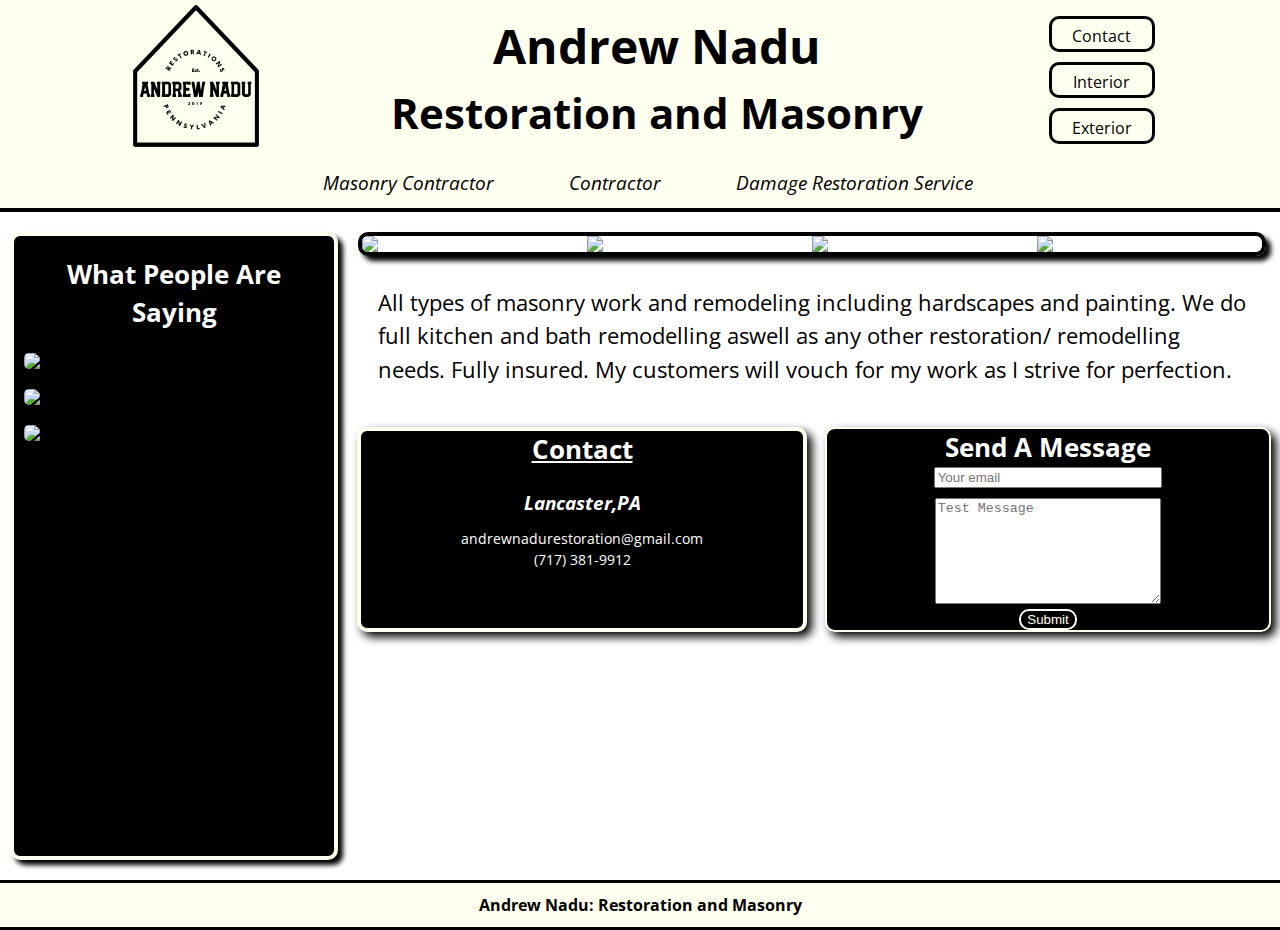
==== index.html @ 3cdf2e8c "changed logos" ====
<!DOCTYPE html>
<html lang="en">
  <head>
    <meta charset="UTF-8" />
    <meta name="viewport" content="width=device-width, initial-scale=1.0" />
    <meta http-equiv="X-UA-Compatible" content="ie=edge" />
    <link rel="stylesheet" type="text/css" href="./css/index.css" />
    <link rel="icon" type="image/png" href="./favicon.png" />
    <link href="https://fonts.googleapis.com/css?family=Open+Sans&display=swap" rel="stylesheet">
    <link
      rel="stylesheet"
      href="https://use.fontawesome.com/releases/v5.9.0/css/all.css"
      integrity="sha384-i1LQnF23gykqWXg6jxC2ZbCbUMxyw5gLZY6UiUS98LYV5unm8GWmfkIS6jqJfb4E"
      crossorigin="anonymous"
    />
    <title>Andrew Nadu Restoration</title>
  </head>
  <body>
    <header>
      <!-- MAIN NAV -->
      <div class="main-words">
          <a href="./index.html"><img class="logoLeft" src="Assets/logo.png" /></a>
        <div class="title">
          <h1>Andrew Nadu</h1>
          <h2>Restoration and Masonry</h2>
        </div>
        <div class = "navLinks">
        <!-- <a class = "links" href="/index.html">Home</a> -->
        <a class = "links" href="#">Contact</a>
        <a class = "links" href="#">Interior</a>
        <a class = "links" href="#">Exterior</a>
       
        </div>
        <!-- <a href="./index.html"><img class="logoRight" src="Assets/logo.png" /></a> -->
      </div>
      <div class="info">
        <i class="fas fa-tools"> &ensp; Masonry Contractor</i>
        <i class="fas fa-hammer"> &ensp; Contractor</i>
        <i class="fas fa-brush"> &ensp; Damage Restoration Service</i>
      </div>

      <!-- header nav mobile view -->
      <div class="mobileChange">
       <div class = "mobileLinks">
        <a href="index.html">Home</a>
        <a href="#">Contact</a>
        </div>
        <img class="logoLeft" src="Assets/logo.png" />
        <div class = "mobileLinks">
        <a href="#">Interior</a>
        <a href="#">Exterior</a>
        </div>
      </div>
      <div class="infoMobile">
        <i class="fas fa-tools"> &ensp; Masonry Contractor</i>
        <i class="fas fa-hammer"> &ensp; Contractor</i>
        <i class="fas fa-brush"> &ensp; Damage Restoration Service</i>
      </div>
    </header>

    <section class="main-section">
        <div class="reviews">
            <h2>What People Are Saying</h2>
            <div class = "reviewImages">
                <img class = "reviewsImageSlide" src="Assets/recommendations/recommend1.png" />
                <img class = "reviewsImageSlide" src="Assets/recommendations/recommend2.png" />
                <img class = "reviewsImageSlide" src="Assets/recommendations/Reccomend3.png" />
                <img class = "reviewsImageSlide" src="Assets/recommendations/recommend4.png" />
                <img class = "reviewsImageSlide" src="Assets/recommendations/recommend5.png" />
                <img class = "reviewsImageSlide" src="Assets/recommendations/recommend6.png" />
                <img class = "reviewsImageSlide" src="Assets/recommendations/recommend7.png" />
              </div>

              <div class = "reviewImages1">
                  <img class = "reviewsImageSlide1" src="Assets/recommendations/recommend2.png" />
                  <img class = "reviewsImageSlide1" src="Assets/recommendations/Reccomend3.png" />
                  <img class = "reviewsImageSlide1" src="Assets/recommendations/recommend4.png" />
                  <img class = "reviewsImageSlide1" src="Assets/recommendations/recommend5.png" />
                  <img class = "reviewsImageSlide1" src="Assets/recommendations/recommend6.png" />
                  <img class = "reviewsImageSlide1" src="Assets/recommendations/recommend7.png" />
                  <img class = "reviewsImageSlide1" src="Assets/recommendations/recommend1.png" />
                </div>

                <div class = "reviewImages2">
                    <img class = "reviewsImageSlide2" src="Assets/recommendations/Reccomend3.png" />
                    <img class = "reviewsImageSlide2" src="Assets/recommendations/recommend4.png" />
                    <img class = "reviewsImageSlide2" src="Assets/recommendations/recommend5.png" />
                    <img class = "reviewsImageSlide2" src="Assets/recommendations/recommend6.png" />
                    <img class = "reviewsImageSlide2" src="Assets/recommendations/recommend7.png" />
                    <img class = "reviewsImageSlide2" src="Assets/recommendations/recommend1.png" />
                    <img class = "reviewsImageSlide2" src="Assets/recommendations/recommend2.png" />
                  </div>

            </div>



      <div class="mainAbout">
        <div class="carousel">
          <img class="carouselImage" src="./Assets/Main-Carousel/porch.jpg" />
          <img
            class="carouselImage"
            src="./Assets/Main-Carousel/brick-path.jpg"
          />
          <img class="carouselImage" src="./Assets/Main-Carousel/kitchen.jpg" />
          <img class="carouselImage" src="./Assets/Main-Carousel/beam.jpg" />
        </div>
        <div class="aboutInfo">
          <p>
              All types of masonry work and remodeling including hardscapes and painting. We do full kitchen and bath remodelling aswell as any other restoration/ remodelling needs. Fully insured. My customers will vouch for my work as I strive for perfection.
          </p>
        </div>
        <div class ="contactSection">
          <div class = "contactInfo">
            <h3>Contact</h3>
            <h4>Lancaster,PA</h4>
            <a href="https://www.facebook.com/AndrewNaduRestorations/"
               ><i class="fab fa-facebook-square"></i>
            <a href="mailto:andrewnadurestoration@gmail.com?_xtx_="
               >andrewnadurestoration@gmail.com</a>
            <a class ="number" href="tel:7173819912">(717) 381-9912</a>
          </div>
          <div class = "contactForm">
            <h2> Send A Message</h2>
              <form method="POST" action="https://formspree.io/andrewnadurestoration@gmail.com">
                <input type="email" name="email" placeholder="Your email">
                <textarea name="message" placeholder="Test Message"></textarea>
                <button type="submit">Submit</button>
              </form>
            </div>
        </div>
      </div>
    </section>
    

    <!-- ReviewsMobile -->
    <div class="reviewsMobile">
      <h2>What People Are Saying</h2>
      <div class = "reviewImages3">
          <img class = "reviewsImageSlide3" src="Assets/recommendations/recommend1.png" />
          <img class = "reviewsImageSlide3" src="Assets/recommendations/recommend2.png" />
          <img class = "reviewsImageSlide3" src="Assets/recommendations/Reccomend3.png" />
          <img class = "reviewsImageSlide3" src="Assets/recommendations/recommend4.png" />
          <img class = "reviewsImageSlide3" src="Assets/recommendations/recommend5.png" />
          <img class = "reviewsImageSlide3" src="Assets/recommendations/recommend6.png" />
          <img class = "reviewsImageSlide3" src="Assets/recommendations/recommend7.png" />
        </div>

        <div class = "reviewImages4">
            <img class = "reviewsImageSlide4" src="Assets/recommendations/recommend2.png" />
            <img class = "reviewsImageSlide4" src="Assets/recommendations/Reccomend3.png" />
            <img class = "reviewsImageSlide4" src="Assets/recommendations/recommend4.png" />
            <img class = "reviewsImageSlide4" src="Assets/recommendations/recommend5.png" />
            <img class = "reviewsImageSlide4" src="Assets/recommendations/recommend6.png" />
            <img class = "reviewsImageSlide4" src="Assets/recommendations/recommend7.png" />
            <img class = "reviewsImageSlide4" src="Assets/recommendations/recommend1.png" />
          </div>

          <div class = "reviewImages5">
              <img class = "reviewsImageSlide5" src="Assets/recommendations/Reccomend3.png" />
              <img class = "reviewsImageSlide5" src="Assets/recommendations/recommend4.png" />
              <img class = "reviewsImageSlide5" src="Assets/recommendations/recommend5.png" />
              <img class = "reviewsImageSlide5" src="Assets/recommendations/recommend6.png" />
              <img class = "reviewsImageSlide5" src="Assets/recommendations/recommend7.png" />
              <img class = "reviewsImageSlide5" src="Assets/recommendations/recommend1.png" />
              <img class = "reviewsImageSlide5" src="Assets/recommendations/recommend2.png" />
            </div>

      
      </div>

    <!-- ReviewsMobile below 700px -->
    <div class = "reviewMobileClick">
      <div class = "panel-bar">
          <h2>What People Are Saying</h2>
          <div class="panel-buttons">
              <img
                class="button panel-button-open"
                src="https://img.icons8.com/ios/32/000000/low-importance.png"
              />
              <img
                class="button panel-button-close hide-button"
                src="https://img.icons8.com/windows/32/000000/circled-chevron-up.png"
              />
            </div>
      </div>
      <div class = "panel-content">
        <div class = "panel-style">
            <div class = "reviewImages6">
                <img class = "reviewsImageSlide6" src="Assets/recommendations/recommend1.png" />
                <img class = "reviewsImageSlide6" src="Assets/recommendations/recommend2.png" />
                <img class = "reviewsImageSlide6" src="Assets/recommendations/Reccomend3.png" />
                <img class = "reviewsImageSlide6" src="Assets/recommendations/recommend4.png" />
                <img class = "reviewsImageSlide6" src="Assets/recommendations/recommend5.png" />
                <img class = "reviewsImageSlide6" src="Assets/recommendations/recommend6.png" />
                <img class = "reviewsImageSlide6" src="Assets/recommendations/recommend7.png" />
              </div>
      
              <div class = "reviewImages7">
                  <img class = "reviewsImageSlide7" src="Assets/recommendations/recommend2.png" />
                  <img class = "reviewsImageSlide7" src="Assets/recommendations/Reccomend3.png" />
                  <img class = "reviewsImageSlide7" src="Assets/recommendations/recommend4.png" />
                  <img class = "reviewsImageSlide7" src="Assets/recommendations/recommend5.png" />
                  <img class = "reviewsImageSlide7" src="Assets/recommendations/recommend6.png" />
                  <img class = "reviewsImageSlide7" src="Assets/recommendations/recommend7.png" />
                  <img class = "reviewsImageSlide7" src="Assets/recommendations/recommend1.png" />
                </div>
      
                <div class = "reviewImages8">
                    <img class = "reviewsImageSlide8" src="Assets/recommendations/Reccomend3.png" />
                    <img class = "reviewsImageSlide8" src="Assets/recommendations/recommend4.png" />
                    <img class = "reviewsImageSlide8" src="Assets/recommendations/recommend5.png" />
                    <img class = "reviewsImageSlide8" src="Assets/recommendations/recommend6.png" />
                    <img class = "reviewsImageSlide8" src="Assets/recommendations/recommend7.png" />
                    <img class = "reviewsImageSlide8" src="Assets/recommendations/recommend1.png" />
                    <img class = "reviewsImageSlide8" src="Assets/recommendations/recommend2.png" />
                  </div>
           </div>
        </div>
      </div>
    
  </section>
    <!-- Footer -->
    <footer>
      <h2>Andrew Nadu: Restoration and Masonry</h2>
    </footer>

    <!-- Scipts -->
    <script src="./JavaScript/carousel.js"></script>
    <script src="./JavaScript/reviews.js"></script>
    <script src="./JavaScript/reviewMobile.js"></script>
  </body>
</html>
---- css/index.css ----
/**
 * Global Reset of all HTML Elements
 *
 * Resetting all of our HTML Elements ensures a smoother
 * visual transition between browsers. If you don't believe me,
 * try temporarily commenting out this block of code, then go
 * and look at Mozilla versus Safari, both good browsers with
 * a good implementation of CSS. The thing is, all browser CSS
 * defaults are different and at the end of the day if visual
 * consistency is what we're shooting for, then we need to
 * make sure we're resetting all spacing elements.
 *
 */
html,
body {
  border: 0;
  font-family: "Helvetica-Neue", "Helvetica", Arial, sans-serif;
  line-height: 1.5;
  margin: 0;
  padding: 0;
}
div,
span,
object,
iframe,
img,
table,
caption,
thead,
tbody,
tfoot,
tr,
tr,
td,
article,
aside,
canvas,
details,
figure,
hgroup,
menu,
nav,
footer,
header,
section,
summary,
mark,
audio,
video {
  border: 0;
  margin: 0;
  padding: 0;
}
h1,
h2,
h3,
h4,
h5,
h6,
p,
blockquote,
pre,
a,
abbr,
address,
cit,
code,
del,
dfn,
em,
ins,
q,
samp,
small,
strong,
sub,
sup,
b,
i,
hr,
dl,
dt,
dd,
ol,
ul,
li,
fieldset,
legend,
label {
  border: 0;
  font-size: 100%;
  vertical-align: baseline;
  margin: 0;
  padding: 0;
}
article,
aside,
canvas,
figure,
figure img,
figcaption,
hgroup,
footer,
header,
nav,
section,
audio,
video {
  display: block;
}
table {
  border-collapse: separate;
  border-spacing: 0;
}
table caption,
table th,
table td {
  text-align: left;
  vertical-align: middle;
}
a img {
  border: 0;
}
:focus {
  outline: 0;
}
header {
  border-bottom: 4px solid black;
  background-color: ivory;
}
header .main-words {
  display: flex;
  flex-direction: row;
  justify-content: space-evenly;
  width: 100%;
}
@media (max-width: 501px) {
  header .main-words {
    display: none;
  }
}
header .main-words img {
  width: 150px;
  height: 150px;
  margin-top: 5px;
}
@media (max-width: 643px) {
  header .main-words img {
    margin-top: 10px;
    width: 100px;
    height: 100px;
  }
}
header .main-words .navLinks {
  display: flex;
  justify-content: center;
  flex-direction: column;
}
header .main-words .navLinks .links {
  font-size: 1rem;
  text-decoration: none;
  color: black;
  cursor: pointer;
  border: 3px solid black;
  height: 20px;
  padding: 5px 10px;
  border-radius: 10px;
  background-color: ivory;
  text-align: center;
  width: 80px;
  margin: 5px;
}
@media (max-width: 643px) {
  header .main-words .navLinks .links {
    font-size: 0.75rem;
    width: 60px;
    height: 15px;
  }
}
header .main-words .navLinks .links:hover {
  background-color: black;
  color: white;
}
header .main-words .title {
  margin-top: 10px;
}
header .main-words .title h1 {
  font-size: 3rem;
  text-align: center;
  color: black;
}
@media (max-width: 900px) {
  header .main-words .title h1 {
    font-size: 2.6rem;
  }
}
@media (max-width: 600px) {
  header .main-words .title h1 {
    font-size: 2rem;
  }
}
header .main-words .title h2 {
  font-size: 2.6rem;
  text-align: center;
  margin-bottom: 10px;
  color: black;
}
@media (max-width: 900px) {
  header .main-words .title h2 {
    font-size: 2rem;
  }
}
@media (max-width: 600px) {
  header .main-words .title h2 {
    font-size: 1.6rem;
  }
}
header .info {
  display: flex;
  flex-direction: row;
  justify-content: center;
}
@media (max-width: 501px) {
  header .info {
    display: none;
  }
}
@media (max-width: 561px) {
  header .info {
    font-size: 0.75rem;
  }
}
header .info .fas {
  color: black;
  font-size: 1.2rem;
  margin: 10px 30px;
}
@media (max-width: 800px) {
  header .info .fas {
    font-size: 0.9rem;
  }
}
@media (max-width: 643px) {
  header .info .fas {
    font-size: 0.75rem;
  }
}
header .mobileChange {
  display: none;
}
@media (max-width: 501px) {
  header .mobileChange {
    display: flex;
    flex-direction: row;
    justify-content: space-evenly;
  }
  header .mobileChange .mobileLinks {
    display: flex;
    flex-direction: column;
    justify-content: center;
  }
  header .mobileChange a {
    font-size: 1.2rem;
    cursor: pointer;
    display: flex;
    align-self: center;
    text-decoration: none;
    color: black;
    border: 3px solid black;
    background-color: ivory;
    border-radius: 10px;
    padding: 5px 10px;
    width: 75px;
    margin: 5px 0;
    justify-content: center;
  }
}
@media (max-width: 501px) and (max-width: 501px) {
  header .mobileChange img {
    display: flex;
    width: 150px;
    height: 150px;
    margin-top: 10px;
  }
}
header .infoMobile {
  color: black;
  display: flex;
  flex-direction: row;
  justify-content: center;
}
@media (min-width: 501px) {
  header .infoMobile {
    display: none;
  }
}
header .infoMobile .fas {
  padding: 10px 5px;
  font-size: 0.7rem;
}
.main-section {
  display: flex;
  flex-direction: row;
}
.main-section .reviews {
  display: flex;
  flex-direction: column;
  margin: 20px 10px;
  padding: 10px;
  border: 4px solid ivory;
  border-radius: 10px;
  box-shadow: 5px 5px 5px;
  background-color: black;
  height: 600px;
}
@media (max-width: 906px) {
  .main-section .reviews {
    display: none;
  }
}
.main-section .reviews img {
  width: 300px;
  margin: 10px auto;
  border-radius: 5px;
}
.main-section .reviews h2 {
  font-size: 1.6rem;
  text-align: center;
  margin: 10px auto;
  color: white;
}
.main-section .mainAbout .carousel {
  display: flex;
  justify-content: center;
  overflow: hidden;
  max-width: 900px;
  max-height: 500px;
  margin: 20px 10px;
  border: 4px solid black;
  border-radius: 10px;
  box-shadow: 5px 5px 5px;
}
@media (max-width: 900px) {
  .main-section .mainAbout .carousel {
    margin: 20px 20px;
  }
}
.main-section .mainAbout .carousel .carouselImage {
  object-fit: cover;
  width: 100%;
}
.main-section .mainAbout .aboutInfo {
  padding: 10px;
  margin: 20px 20px;
  font-size: 1.4rem;
  max-width: 900px;
  color: black;
}
@media (max-width: 699px) {
  .main-section .mainAbout .aboutInfo {
    font-size: 1rem;
  }
}
@media (max-width: 904px) and (min-width: 700px) {
  .reviewsMobile {
    display: flex;
    flex-direction: column;
    border: 4px solid black;
    height: 100%;
    margin: auto 20px 20px 20px;
    border-radius: 10px;
    background-color: black;
    box-shadow: 5px 5px 10px black;
  }
}
@media (min-width: 905px) {
  .reviewsMobile {
    display: none;
  }
}
.reviewsMobile h2 {
  display: flex;
  justify-content: center;
  margin-bottom: 10px;
  font-size: 2rem;
  color: white;
}
@media (max-width: 700px) {
  .reviewsMobile h2 {
    display: none;
  }
}
.reviewsMobile .reviewImages3 {
  display: flex;
  justify-content: center;
  margin: 10px 20px;
}
@media (max-width: 700px) {
  .reviewsMobile .reviewImages3 {
    display: none;
  }
}
.reviewsMobile .reviewImages3 img {
  width: 400px;
  margin: 0 10px;
  border-radius: 5px;
}
.reviewsMobile .reviewImages4 {
  display: flex;
  justify-content: center;
  margin: 10px 20px;
}
@media (max-width: 700px) {
  .reviewsMobile .reviewImages4 {
    display: none;
  }
}
.reviewsMobile .reviewImages4 img {
  width: 400px;
  margin: 0 10px;
  border-radius: 5px;
}
.reviewsMobile .reviewImages5 {
  display: flex;
  justify-content: center;
  margin: 10px 20px;
}
@media (max-width: 700px) {
  .reviewsMobile .reviewImages5 {
    display: none;
  }
}
.reviewsMobile .reviewImages5 img {
  width: 400px;
  margin: 0 10px;
  border-radius: 5px;
}
@media (max-width: 699px) {
  .reviewMobileClick {
    display: flex;
    flex-direction: column;
    border: 4px solid black;
    height: 100%;
    margin: auto 20px 20px 20px;
    border-radius: 10px;
    background-color: black;
    box-shadow: 5px 5px 10px black;
  }
}
@media (min-width: 700px) {
  .reviewMobileClick {
    display: none;
  }
}
@media (max-width: 699px) {
  .reviewMobileClick .panel-bar {
    display: flex;
    flex-direction: row;
    justify-content: space-around;
    margin: 10px 0 10px 0;
  }
}
@media (min-width: 700px) {
  .reviewMobileClick .panel-bar {
    display: none;
  }
}
@media (min-width: 700px) {
  .reviewMobileClick .panel-bar h2 {
    display: none;
  }
}
@media (max-width: 699px) {
  .reviewMobileClick .panel-bar h2 {
    color: white;
    text-align: center;
    font-size: 1.4rem;
  }
}
@media (max-width: 699px) {
  .reviewMobileClick .panel-buttons {
    display: flex;
  }
  .reviewMobileClick .panel-buttons .button {
    cursor: pointer;
    background-color: white;
    border-radius: 50%;
  }
  .reviewMobileClick .panel-buttons .hide-button {
    display: none;
  }
}
@media (max-width: 699px) and (min-width: 700px) {
  .reviewMobileClick .panel-buttons {
    display: none;
  }
}
@media (max-width: 699px) and (min-width: 700px) {
  .reviewMobileClick .panel-buttons .button {
    display: none;
  }
}
.panel-content {
  display: none;
}
@media (max-width: 699px) {
  .panel-content .panel-style {
    display: flex;
    align-items: center;
    flex-direction: column;
    width: 100%;
  }
}
@media (max-width: 699px) {
  .panel-content .panel-style img {
    display: flex;
    justify-self: center;
    max-width: 350px;
    margin: 10px;
    border-radius: 5px;
  }
}
.showContent {
  display: block;
}
.contactSection {
  margin: 30px auto;
  display: flex;
  flex-direction: row;
}
@media (max-width: 700px) {
  .contactSection {
    flex-direction: column;
    align-items: center;
  }
}
.contactSection .contactForm {
  border: 2px solid ivory;
  width: 48%;
  margin-left: 1%;
  margin-right: 1%;
  background-color: black;
  border-radius: 10px;
  box-shadow: 5px 5px 10px;
}
@media (max-width: 700px) {
  .contactSection .contactForm {
    margin-top: 10px;
    padding-bottom: 10px;
    width: 60%;
  }
}
@media (max-width: 500px) {
  .contactSection .contactForm {
    margin-top: 10px;
    padding-bottom: 10px;
    width: 90%;
  }
}
.contactSection .contactForm h2 {
  text-align: center;
  font-size: 1.6rem;
  color: white;
}
.contactSection .contactForm form {
  display: flex;
  flex-direction: column;
  align-items: center;
}
.contactSection .contactForm form input {
  width: 50%;
  margin-bottom: 10px;
}
.contactSection .contactForm form textarea {
  width: 50%;
  height: 100px;
}
.contactSection .contactForm form button {
  margin-top: 5px;
  cursor: pointer;
  color: ivory;
  border: 2px solid ivory;
  background-color: black;
  border-radius: 10px;
}
.contactSection .contactForm form button:hover {
  background-color: ivory;
  border: 2px solid black;
  color: black;
}
.contactSection .contactInfo {
  border: 4px solid ivory;
  width: 48%;
  display: flex;
  flex-direction: column;
  text-align: center;
  margin-right: 1%;
  margin-left: 1%;
  padding: 0px 0 20px 0;
  background-color: black;
  border-radius: 10px;
  box-shadow: 5px 5px 10px;
}
@media (max-width: 700px) {
  .contactSection .contactInfo {
    margin-bottom: 10px;
    width: 60%;
  }
}
@media (max-width: 500px) {
  .contactSection .contactInfo {
    margin-bottom: 10px;
    width: 90%;
  }
}
.contactSection .contactInfo a {
  text-decoration: none;
  color: black;
  cursor: pointer;
  font-size: 0.9rem;
  color: white;
}
.contactSection .contactInfo a .fab {
  font-size: 2rem;
  padding-bottom: 10px;
  color: #4267b2;
}
.contactSection .contactInfo a .fab:hover {
  color: ivory;
}
.contactSection .contactInfo h3 {
  font-size: 1.6rem;
  padding-bottom: 20px;
  text-decoration: underline white;
  color: white;
}
.contactSection .contactInfo h4 {
  font-size: 1.2rem;
  font-style: italic;
  padding-bottom: 10px;
  color: white;
}
footer {
  display: flex;
  flex-direction: row;
  justify-content: center;
  align-items: center;
  background-color: ivory;
  border-top: 3px solid black;
  border-bottom: 3px solid black;
  padding: 10px;
}
footer h2 {
  color: black;
  font-size: 1rem;
  margin: auto 10px;
}
@media (max-width: 560px) {
  footer h2 {
    font-size: 0.7rem;
  }
}
footer .far {
  color: black;
  font-size: 1.4rem;
  margin: auto 10px;
}
@media (max-width: 560px) {
  footer .far {
    margin: auto 5px;
  }
}
footer .fab {
  color: black;
  font-size: 1.4rem;
  margin: auto 10px;
}
@media (max-width: 560px) {
  footer .fab {
    margin: auto 5px;
  }
}
footer .fas {
  color: black;
  text-decoration: none;
  font-size: 1.4rem;
  margin: auto 10px;
}
@media (max-width: 560px) {
  footer .fas {
    margin: auto 5px;
  }
}
footer .number {
  text-decoration: none;
  margin: auto 10px;
  color: black;
  font-size: 1rem;
}
@media (max-width: 560px) {
  footer .number {
    display: none;
  }
}
@media (max-width: 560px) {
  footer .numberMobile {
    display: flex;
  }
}
@media (min-width: 561px) {
  footer .numberMobile {
    display: none;
  }
}
body {
  font-size: 62.5%;
  font-family: 'Open Sans', sans-serif;
  background-color: white;
}
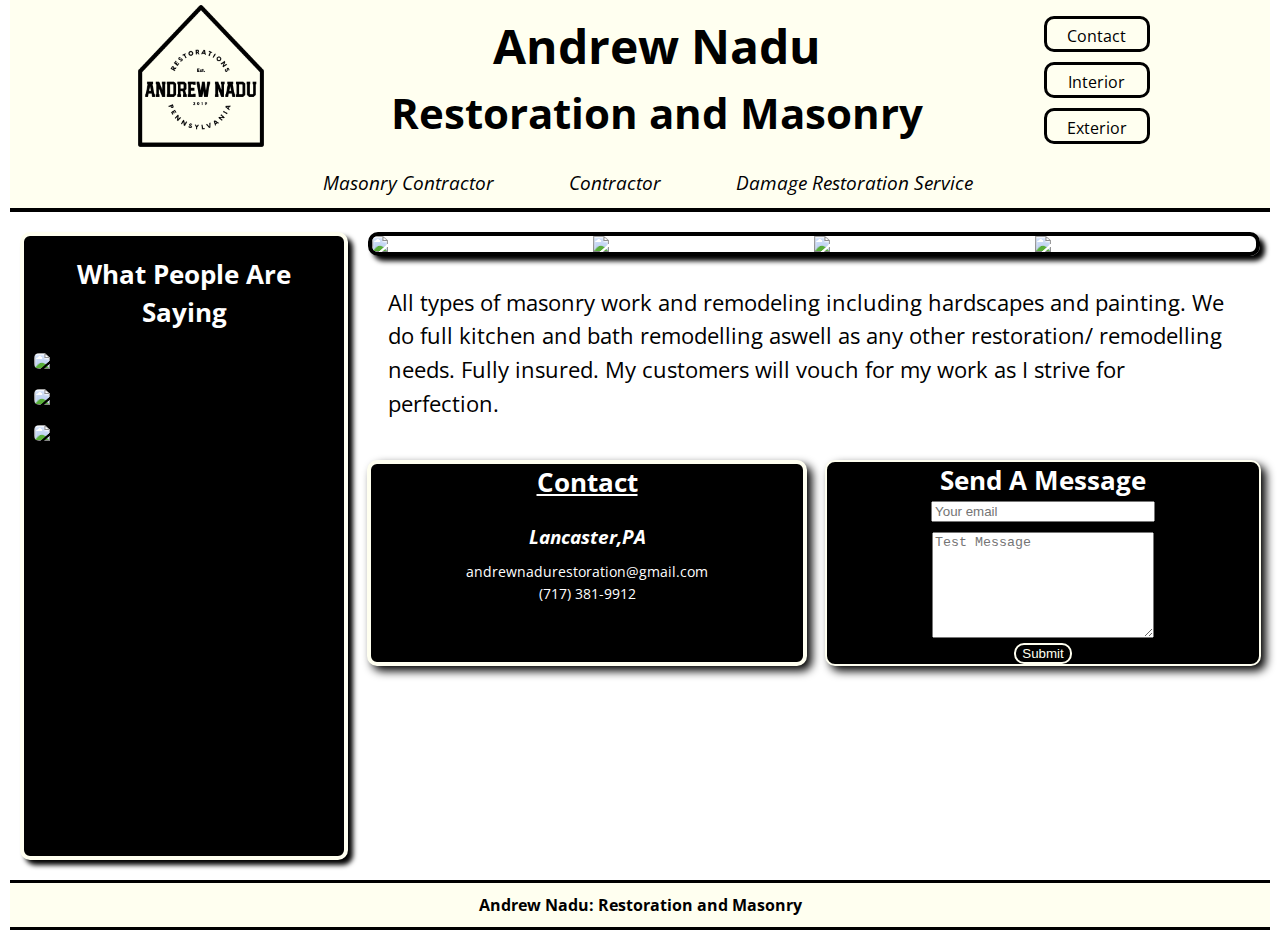
==== commit abe7663a: "apple icon" ====
--- a/index.html
+++ b/index.html
@@ -6,6 +6,8 @@
     <meta http-equiv="X-UA-Compatible" content="ie=edge" />
     <link rel="stylesheet" type="text/css" href="./css/index.css" />
     <link rel="icon" type="image/png" href="./favicon.png" />
+    <link rel="apple-touch-icon" sizes="120x120" href="/icons8-construction-worker-100.png">
+    <link rel="apple-touch-icon" sizes="76x76" href="/icons8-construction-worker-100.png">
     <link href="https://fonts.googleapis.com/css?family=Open+Sans&display=swap" rel="stylesheet">
     <link
       rel="stylesheet"
@@ -26,9 +28,9 @@
         </div>
         <div class = "navLinks">
         <!-- <a class = "links" href="/index.html">Home</a> -->
-        <a class = "links" href="#">Contact</a>
-        <a class = "links" href="#">Interior</a>
-        <a class = "links" href="#">Exterior</a>
+        <a class = "links" href="#contactSection">Contact</a>
+        <a class = "links" href="./interior.html">Interior</a>
+        <a class = "links" href="./Exterior.html">Exterior</a>
        
         </div>
         <!-- <a href="./index.html"><img class="logoRight" src="Assets/logo.png" /></a> -->
@@ -43,12 +45,12 @@
       <div class="mobileChange">
        <div class = "mobileLinks">
         <a href="index.html">Home</a>
-        <a href="#">Contact</a>
+        <a href="#contactSection">Contact</a>
         </div>
         <img class="logoLeft" src="Assets/logo.png" />
         <div class = "mobileLinks">
-        <a href="#">Interior</a>
-        <a href="#">Exterior</a>
+        <a href="./interior.html">Interior</a>
+        <a href="./Exterior.html">Exterior</a>
         </div>
       </div>
       <div class="infoMobile">
@@ -96,6 +98,8 @@
 
 
       <div class="mainAbout">
+
+        <!-- CAROUSEL SLIDESHOW -->
         <div class="carousel">
           <img class="carouselImage" src="./Assets/Main-Carousel/porch.jpg" />
           <img
@@ -110,7 +114,9 @@
               All types of masonry work and remodeling including hardscapes and painting. We do full kitchen and bath remodelling aswell as any other restoration/ remodelling needs. Fully insured. My customers will vouch for my work as I strive for perfection.
           </p>
         </div>
-        <div class ="contactSection">
+
+        <!-- CONTACT SECTION -->
+        <div id ="contactSection">
           <div class = "contactInfo">
             <h3>Contact</h3>
             <h4>Lancaster,PA</h4>
--- a/css/index.css
+++ b/css/index.css
@@ -227,7 +227,7 @@
 }
 @media (max-width: 561px) {
   header .info {
-    font-size: 0.75rem;
+    font-size: 0.7rem;
   }
 }
 header .info .fas {
@@ -365,7 +365,7 @@
   .reviewsMobile {
     display: flex;
     flex-direction: column;
-    border: 4px solid black;
+    border: 4px solid ivory;
     height: 100%;
     margin: auto 20px 20px 20px;
     border-radius: 10px;
@@ -439,7 +439,7 @@
   .reviewMobileClick {
     display: flex;
     flex-direction: column;
-    border: 4px solid black;
+    border: 4px solid ivory;
     height: 100%;
     margin: auto 20px 20px 20px;
     border-radius: 10px;
@@ -523,18 +523,18 @@
 .showContent {
   display: block;
 }
-.contactSection {
+#contactSection {
   margin: 30px auto;
   display: flex;
   flex-direction: row;
 }
 @media (max-width: 700px) {
-  .contactSection {
+  #contactSection {
     flex-direction: column;
     align-items: center;
   }
 }
-.contactSection .contactForm {
+#contactSection .contactForm {
   border: 2px solid ivory;
   width: 48%;
   margin-left: 1%;
@@ -544,38 +544,38 @@
   box-shadow: 5px 5px 10px;
 }
 @media (max-width: 700px) {
-  .contactSection .contactForm {
+  #contactSection .contactForm {
     margin-top: 10px;
     padding-bottom: 10px;
     width: 60%;
   }
 }
 @media (max-width: 500px) {
-  .contactSection .contactForm {
+  #contactSection .contactForm {
     margin-top: 10px;
     padding-bottom: 10px;
     width: 90%;
   }
 }
-.contactSection .contactForm h2 {
+#contactSection .contactForm h2 {
   text-align: center;
   font-size: 1.6rem;
   color: white;
 }
-.contactSection .contactForm form {
+#contactSection .contactForm form {
   display: flex;
   flex-direction: column;
   align-items: center;
 }
-.contactSection .contactForm form input {
+#contactSection .contactForm form input {
   width: 50%;
   margin-bottom: 10px;
 }
-.contactSection .contactForm form textarea {
+#contactSection .contactForm form textarea {
   width: 50%;
   height: 100px;
 }
-.contactSection .contactForm form button {
+#contactSection .contactForm form button {
   margin-top: 5px;
   cursor: pointer;
   color: ivory;
@@ -583,12 +583,12 @@
   background-color: black;
   border-radius: 10px;
 }
-.contactSection .contactForm form button:hover {
+#contactSection .contactForm form button:hover {
   background-color: ivory;
   border: 2px solid black;
   color: black;
 }
-.contactSection .contactInfo {
+#contactSection .contactInfo {
   border: 4px solid ivory;
   width: 48%;
   display: flex;
@@ -602,39 +602,39 @@
   box-shadow: 5px 5px 10px;
 }
 @media (max-width: 700px) {
-  .contactSection .contactInfo {
+  #contactSection .contactInfo {
     margin-bottom: 10px;
     width: 60%;
   }
 }
 @media (max-width: 500px) {
-  .contactSection .contactInfo {
+  #contactSection .contactInfo {
     margin-bottom: 10px;
     width: 90%;
   }
 }
-.contactSection .contactInfo a {
+#contactSection .contactInfo a {
   text-decoration: none;
   color: black;
   cursor: pointer;
   font-size: 0.9rem;
   color: white;
 }
-.contactSection .contactInfo a .fab {
+#contactSection .contactInfo a .fab {
   font-size: 2rem;
   padding-bottom: 10px;
   color: #4267b2;
 }
-.contactSection .contactInfo a .fab:hover {
+#contactSection .contactInfo a .fab:hover {
   color: ivory;
 }
-.contactSection .contactInfo h3 {
+#contactSection .contactInfo h3 {
   font-size: 1.6rem;
   padding-bottom: 20px;
   text-decoration: underline white;
   color: white;
 }
-.contactSection .contactInfo h4 {
+#contactSection .contactInfo h4 {
   font-size: 1.2rem;
   font-style: italic;
   padding-bottom: 10px;
@@ -712,6 +712,202 @@
     display: none;
   }
 }
+.width-100 {
+  width: 100%;
+}
+.border-bottom-grey {
+  border-bottom: 1px solid ivory;
+}
+body {
+  margin-left: 10px;
+  margin-right: 10px;
+}
+.tabs {
+  border-bottom: 1px solid ivory;
+  display: flex;
+  justify-content: center;
+  align-items: center;
+  flex-direction: column;
+  width: 100%;
+  height: 47px;
+  margin-top: 20px;
+  margin-bottom: 20px;
+}
+.tabs .title {
+  font-size: 1.2rem;
+  letter-spacing: 1px;
+  font-weight: bolder;
+  text-align: center;
+  margin: 10px 0;
+}
+.tabs .topics {
+  display: flex;
+  justify-content: none;
+  align-items: center;
+  flex-direction: row;
+}
+.tabs .topics .tab {
+  display: flex;
+  justify-content: none;
+  align-items: center;
+  flex-direction: row;
+  color: ivory;
+  background-color: black;
+  margin: 0 5px;
+  padding: 2px 10px;
+  font-size: 12px;
+  letter-spacing: 2px;
+  cursor: pointer;
+  font-weight: bold;
+  border-radius: 10px;
+}
+@media (max-width: 500px) {
+  .tabs .topics .tab {
+    font-size: 0.7rem;
+  }
+}
+.tabs .topics .tab:hover {
+  text-decoration: underline;
+}
+.tabs .topics .active-tab {
+  background-color: ivory;
+  color: black;
+  border: 2px solid black;
+}
+.about {
+  border: 2px solid black;
+  max-width: 900px;
+  display: flex;
+  flex-direction: column;
+  justify-content: center;
+  margin: 80px auto auto auto;
+  border-radius: 10px;
+  background-color: ivory;
+  padding: 0 20px 10px 20px;
+  box-shadow: 5px 5px 10px;
+}
+.about h2 {
+  font-size: 2rem;
+  text-align: center;
+}
+.about p {
+  font-size: 1rem;
+}
+.words {
+  display: flex;
+  flex-direction: column;
+}
+.words h2 {
+  border: 2px solid ivory;
+  text-align: center;
+  margin: 20px auto 10px auto;
+  font-size: 1.6rem;
+  width: 100px;
+  color: ivory;
+  background-color: black;
+  border-radius: 10px;
+  box-shadow: 5px 5px 10px black;
+}
+.slideshow {
+  display: flex;
+  justify-content: center;
+  align-items: center;
+  flex-direction: row;
+  height: 500px;
+  position: relative;
+  overflow: hidden;
+  margin-top: 16px;
+  margin: auto;
+  max-width: 900px;
+  width: 100%;
+  background-color: black;
+  border-radius: 10px;
+}
+@media (min-width: 1200px) {
+  .slideshow {
+    width: 1200px;
+  }
+}
+.slideshow .left-button,
+.slideshow .right-button {
+  display: flex;
+  justify-content: center;
+  align-items: none;
+  flex-direction: row;
+  color: ivory;
+  background-color: black;
+  font-size: 40px;
+  border-radius: 50%;
+  position: absolute;
+  width: 50px;
+  height: 50px;
+  cursor: pointer;
+}
+.slideshow .left-button {
+  top: 50%;
+  left: 25px;
+  transform: translate(0, -50%);
+}
+.slideshow .right-button {
+  top: 50%;
+  right: 25px;
+  transform: translate(0, -50%);
+}
+.slideshow img {
+  max-width: 900px;
+  max-height: 500px;
+  display: none;
+}
+.slideshow2 {
+  display: flex;
+  justify-content: center;
+  align-items: center;
+  flex-direction: row;
+  height: 500px;
+  position: relative;
+  overflow: hidden;
+  margin-top: 16px;
+  margin: auto;
+  max-width: 900px;
+  width: 100%;
+  background-color: black;
+  border-radius: 10px;
+}
+@media (min-width: 1200px) {
+  .slideshow2 {
+    width: 1200px;
+  }
+}
+.slideshow2 .left-button2,
+.slideshow2 .right-button2 {
+  display: flex;
+  justify-content: center;
+  align-items: none;
+  flex-direction: row;
+  color: ivory;
+  background-color: black;
+  font-size: 40px;
+  border-radius: 50%;
+  position: absolute;
+  width: 50px;
+  height: 50px;
+  cursor: pointer;
+}
+.slideshow2 .left-button2 {
+  top: 50%;
+  left: 25px;
+  transform: translate(0, -50%);
+}
+.slideshow2 .right-button2 {
+  top: 50%;
+  right: 25px;
+  transform: translate(0, -50%);
+}
+.slideshow2 img {
+  max-width: 900px;
+  max-height: 500px;
+  display: none;
+}
 body {
   font-size: 62.5%;
   font-family: 'Open Sans', sans-serif;
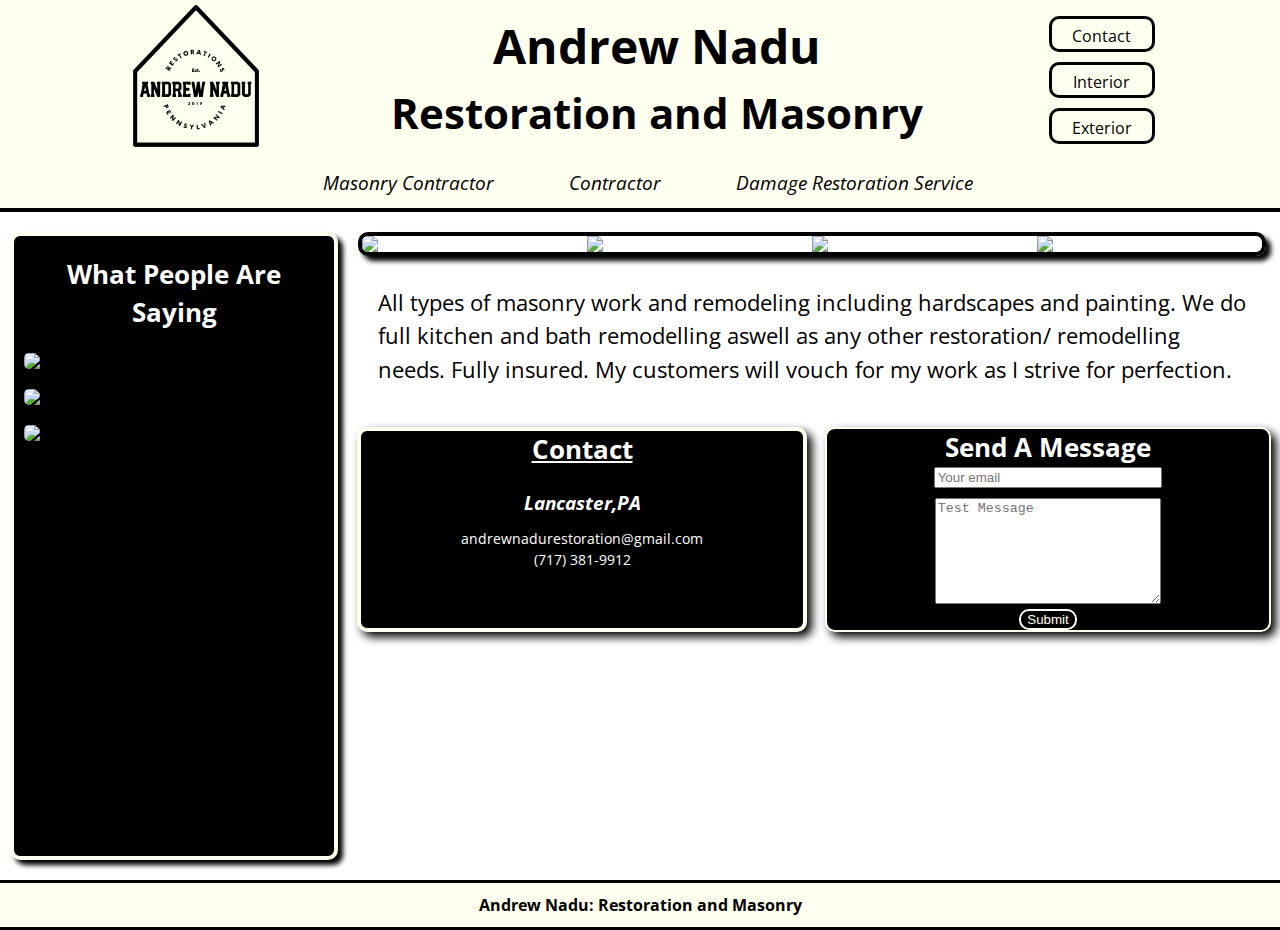
==== commit 7420808b: "apple icon" ====
--- a/index.html
+++ b/index.html
@@ -6,8 +6,8 @@
     <meta http-equiv="X-UA-Compatible" content="ie=edge" />
     <link rel="stylesheet" type="text/css" href="./css/index.css" />
     <link rel="icon" type="image/png" href="./favicon.png" />
-    <link rel="apple-touch-icon" sizes="120x120" href="/icons8-construction-worker-100.png">
-    <link rel="apple-touch-icon" sizes="76x76" href="/icons8-construction-worker-100.png">
+    <link rel="apple-touch-icon" sizes="120x120" href="/icons8-construction-worker-100-3.png">
+    <link rel="apple-touch-icon" sizes="76x76" href="/icons8-construction-worker-100-3.png">
     <link href="https://fonts.googleapis.com/css?family=Open+Sans&display=swap" rel="stylesheet">
     <link
       rel="stylesheet"
--- a/css/index.css
+++ b/css/index.css
@@ -401,7 +401,7 @@
   }
 }
 .reviewsMobile .reviewImages3 img {
-  width: 400px;
+  width: 80%;
   margin: 0 10px;
   border-radius: 5px;
 }
@@ -416,7 +416,7 @@
   }
 }
 .reviewsMobile .reviewImages4 img {
-  width: 400px;
+  width: 80%;
   margin: 0 10px;
   border-radius: 5px;
 }
@@ -431,7 +431,7 @@
   }
 }
 .reviewsMobile .reviewImages5 img {
-  width: 400px;
+  width: 80%;
   margin: 0 10px;
   border-radius: 5px;
 }
@@ -718,7 +718,7 @@
 .border-bottom-grey {
   border-bottom: 1px solid ivory;
 }
-body {
+.projects {
   margin-left: 10px;
   margin-right: 10px;
 }
@@ -729,7 +729,7 @@
   align-items: center;
   flex-direction: column;
   width: 100%;
-  height: 47px;
+  height: 70px;
   margin-top: 20px;
   margin-bottom: 20px;
 }
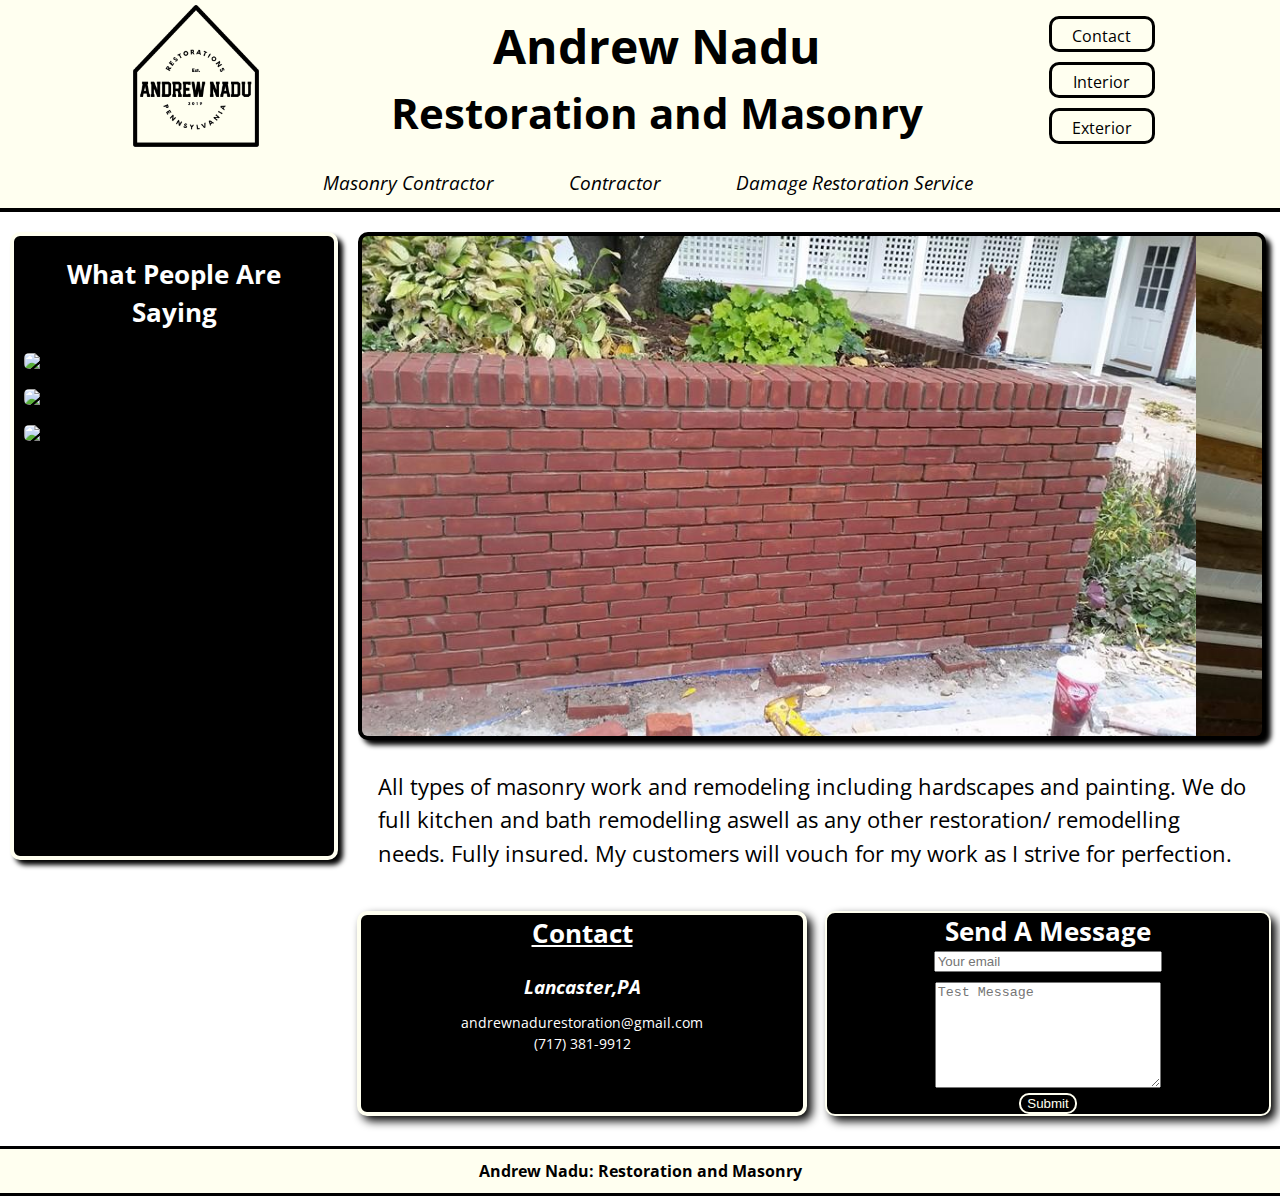
==== commit d109f440: "add pictures to main carousel" ====
--- a/index.html
+++ b/index.html
@@ -6,8 +6,8 @@
     <meta http-equiv="X-UA-Compatible" content="ie=edge" />
     <link rel="stylesheet" type="text/css" href="./css/index.css" />
     <link rel="icon" type="image/png" href="./favicon.png" />
-    <link rel="apple-touch-icon" sizes="120x120" href="/icons8-construction-worker-100-3.png">
-    <link rel="apple-touch-icon" sizes="76x76" href="/icons8-construction-worker-100-3.png">
+    <link rel="apple-touch-icon" sizes="100x100" href="/logo.png">
+    <link rel="apple-touch-icon" sizes="76x76" href="/logo.png">
     <link href="https://fonts.googleapis.com/css?family=Open+Sans&display=swap" rel="stylesheet">
     <link
       rel="stylesheet"
@@ -108,6 +108,12 @@
           />
           <img class="carouselImage" src="./Assets/Main-Carousel/kitchen.jpg" />
           <img class="carouselImage" src="./Assets/Main-Carousel/beam.jpg" />
+          <img class="carouselImage" src="./Assets/Main-Carousel/restored.jpg" />
+          <img class="carouselImage" src="./Assets/Main-Carousel/stonepath.jpg" />
+          <img class="carouselImage" src="./Assets/Main-Carousel/brickretainingwall.jpg" />
+          <img class="carouselImage" src="./Assets/Main-Carousel/ceiling.jpg" />
+          <img class="carouselImage" src="./Assets/Main-Carousel/livingRoom.jpg" />
+          <img class="carouselImage" src="./Assets/Main-Carousel/bedroom.jpg" />
         </div>
         <div class="aboutInfo">
           <p>
--- a/css/index.css
+++ b/css/index.css
@@ -331,6 +331,7 @@
 }
 .main-section .mainAbout .carousel {
   display: flex;
+  background-color: black;
   justify-content: center;
   overflow: hidden;
   max-width: 900px;
@@ -730,8 +731,13 @@
   flex-direction: column;
   width: 100%;
   height: 70px;
-  margin-top: 20px;
+  margin-top: 30px;
   margin-bottom: 20px;
+}
+@media (max-width: 673px) {
+  .tabs {
+    height: 210px;
+  }
 }
 .tabs .title {
   font-size: 1.2rem;
@@ -745,6 +751,14 @@
   justify-content: none;
   align-items: center;
   flex-direction: row;
+}
+@media (max-width: 673px) {
+  .tabs .topics {
+    display: flex;
+    justify-content: center;
+    align-items: center;
+    flex-direction: column;
+  }
 }
 .tabs .topics .tab {
   display: flex;
@@ -761,9 +775,11 @@
   font-weight: bold;
   border-radius: 10px;
 }
-@media (max-width: 500px) {
+@media (max-width: 673px) {
   .tabs .topics .tab {
-    font-size: 0.7rem;
+    margin: 5px;
+    width: 100px;
+    justify-content: center;
   }
 }
 .tabs .topics .tab:hover {
@@ -808,7 +824,7 @@
   border-radius: 10px;
   box-shadow: 5px 5px 10px black;
 }
-.slideshow {
+.slide {
   display: flex;
   justify-content: center;
   align-items: center;
@@ -824,18 +840,17 @@
   border-radius: 10px;
 }
 @media (min-width: 1200px) {
-  .slideshow {
+  .slide {
     width: 1200px;
   }
 }
-.slideshow .left-button,
-.slideshow .right-button {
+.slide .lb,
+.slide .rb {
   display: flex;
   justify-content: center;
   align-items: none;
   flex-direction: row;
   color: ivory;
-  background-color: black;
   font-size: 40px;
   border-radius: 50%;
   position: absolute;
@@ -843,67 +858,17 @@
   height: 50px;
   cursor: pointer;
 }
-.slideshow .left-button {
+.slide .lb {
   top: 50%;
   left: 25px;
   transform: translate(0, -50%);
 }
-.slideshow .right-button {
+.slide .rb {
   top: 50%;
   right: 25px;
   transform: translate(0, -50%);
 }
-.slideshow img {
-  max-width: 900px;
-  max-height: 500px;
-  display: none;
-}
-.slideshow2 {
-  display: flex;
-  justify-content: center;
-  align-items: center;
-  flex-direction: row;
-  height: 500px;
-  position: relative;
-  overflow: hidden;
-  margin-top: 16px;
-  margin: auto;
-  max-width: 900px;
-  width: 100%;
-  background-color: black;
-  border-radius: 10px;
-}
-@media (min-width: 1200px) {
-  .slideshow2 {
-    width: 1200px;
-  }
-}
-.slideshow2 .left-button2,
-.slideshow2 .right-button2 {
-  display: flex;
-  justify-content: center;
-  align-items: none;
-  flex-direction: row;
-  color: ivory;
-  background-color: black;
-  font-size: 40px;
-  border-radius: 50%;
-  position: absolute;
-  width: 50px;
-  height: 50px;
-  cursor: pointer;
-}
-.slideshow2 .left-button2 {
-  top: 50%;
-  left: 25px;
-  transform: translate(0, -50%);
-}
-.slideshow2 .right-button2 {
-  top: 50%;
-  right: 25px;
-  transform: translate(0, -50%);
-}
-.slideshow2 img {
+.slide img {
   max-width: 900px;
   max-height: 500px;
   display: none;
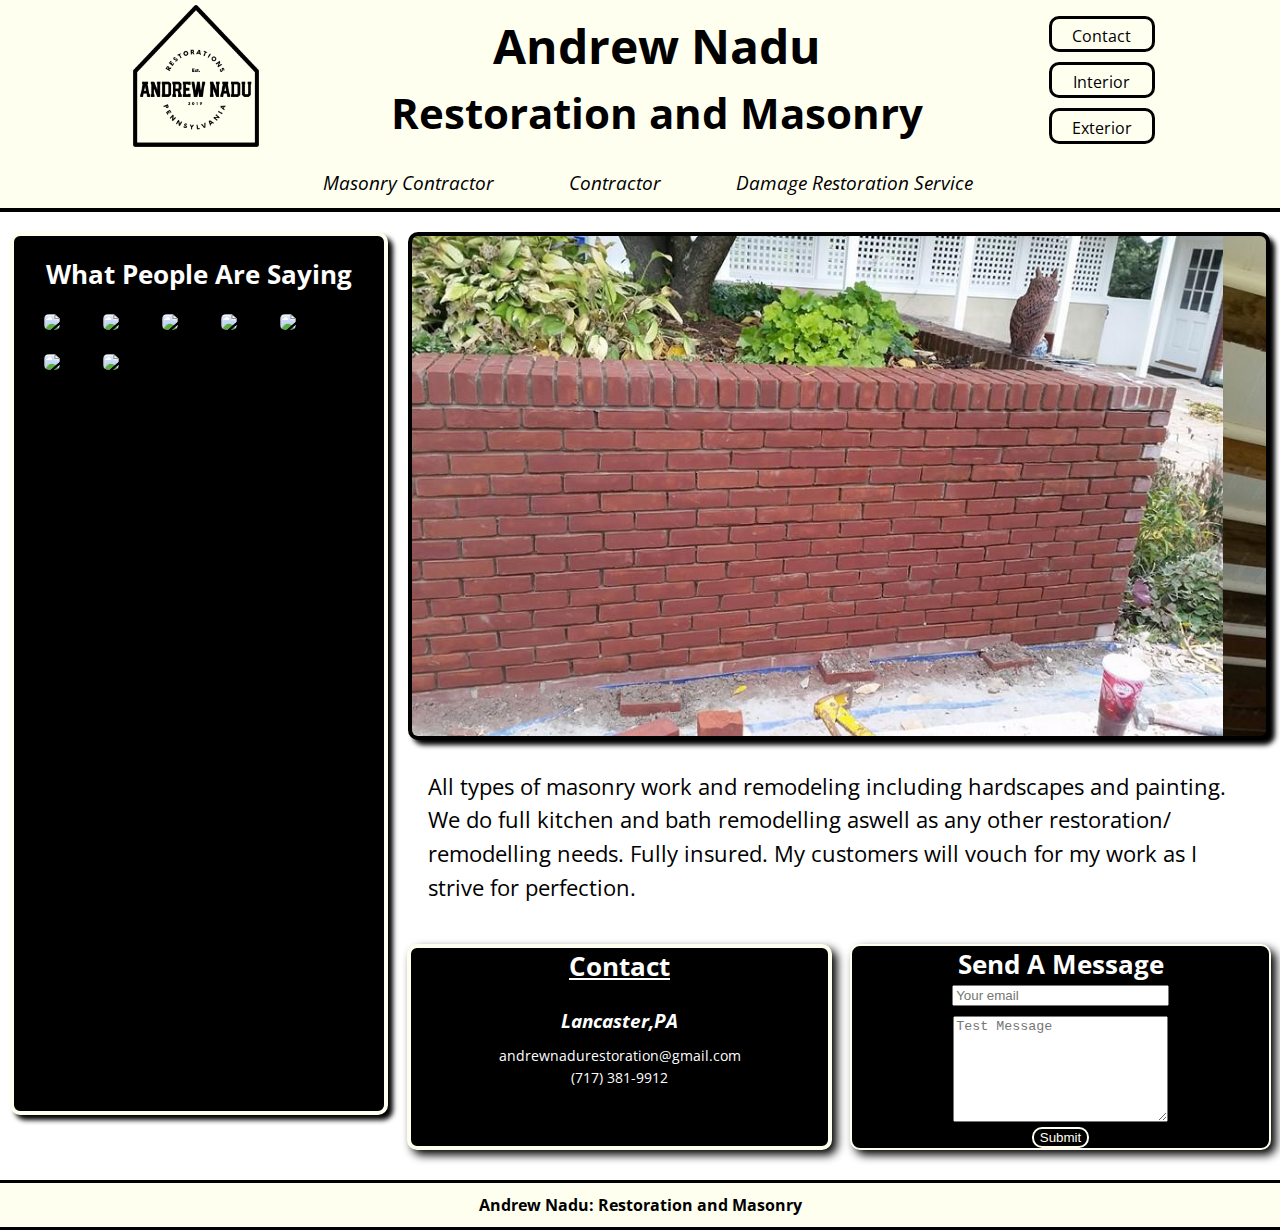
==== commit a199b41b: "overflow scroll reviews" ====
--- a/index.html
+++ b/index.html
@@ -72,26 +72,8 @@
                 <img class = "reviewsImageSlide" src="Assets/recommendations/recommend6.png" />
                 <img class = "reviewsImageSlide" src="Assets/recommendations/recommend7.png" />
               </div>
-
-              <div class = "reviewImages1">
-                  <img class = "reviewsImageSlide1" src="Assets/recommendations/recommend2.png" />
-                  <img class = "reviewsImageSlide1" src="Assets/recommendations/Reccomend3.png" />
-                  <img class = "reviewsImageSlide1" src="Assets/recommendations/recommend4.png" />
-                  <img class = "reviewsImageSlide1" src="Assets/recommendations/recommend5.png" />
-                  <img class = "reviewsImageSlide1" src="Assets/recommendations/recommend6.png" />
-                  <img class = "reviewsImageSlide1" src="Assets/recommendations/recommend7.png" />
-                  <img class = "reviewsImageSlide1" src="Assets/recommendations/recommend1.png" />
-                </div>
-
-                <div class = "reviewImages2">
-                    <img class = "reviewsImageSlide2" src="Assets/recommendations/Reccomend3.png" />
-                    <img class = "reviewsImageSlide2" src="Assets/recommendations/recommend4.png" />
-                    <img class = "reviewsImageSlide2" src="Assets/recommendations/recommend5.png" />
-                    <img class = "reviewsImageSlide2" src="Assets/recommendations/recommend6.png" />
-                    <img class = "reviewsImageSlide2" src="Assets/recommendations/recommend7.png" />
-                    <img class = "reviewsImageSlide2" src="Assets/recommendations/recommend1.png" />
-                    <img class = "reviewsImageSlide2" src="Assets/recommendations/recommend2.png" />
-                  </div>
+<!-- 
+               -->
 
             </div>
 
@@ -158,25 +140,7 @@
           <img class = "reviewsImageSlide3" src="Assets/recommendations/recommend7.png" />
         </div>
 
-        <div class = "reviewImages4">
-            <img class = "reviewsImageSlide4" src="Assets/recommendations/recommend2.png" />
-            <img class = "reviewsImageSlide4" src="Assets/recommendations/Reccomend3.png" />
-            <img class = "reviewsImageSlide4" src="Assets/recommendations/recommend4.png" />
-            <img class = "reviewsImageSlide4" src="Assets/recommendations/recommend5.png" />
-            <img class = "reviewsImageSlide4" src="Assets/recommendations/recommend6.png" />
-            <img class = "reviewsImageSlide4" src="Assets/recommendations/recommend7.png" />
-            <img class = "reviewsImageSlide4" src="Assets/recommendations/recommend1.png" />
-          </div>
-
-          <div class = "reviewImages5">
-              <img class = "reviewsImageSlide5" src="Assets/recommendations/Reccomend3.png" />
-              <img class = "reviewsImageSlide5" src="Assets/recommendations/recommend4.png" />
-              <img class = "reviewsImageSlide5" src="Assets/recommendations/recommend5.png" />
-              <img class = "reviewsImageSlide5" src="Assets/recommendations/recommend6.png" />
-              <img class = "reviewsImageSlide5" src="Assets/recommendations/recommend7.png" />
-              <img class = "reviewsImageSlide5" src="Assets/recommendations/recommend1.png" />
-              <img class = "reviewsImageSlide5" src="Assets/recommendations/recommend2.png" />
-            </div>
+       
 
       
       </div>
@@ -208,25 +172,6 @@
                 <img class = "reviewsImageSlide6" src="Assets/recommendations/recommend7.png" />
               </div>
       
-              <div class = "reviewImages7">
-                  <img class = "reviewsImageSlide7" src="Assets/recommendations/recommend2.png" />
-                  <img class = "reviewsImageSlide7" src="Assets/recommendations/Reccomend3.png" />
-                  <img class = "reviewsImageSlide7" src="Assets/recommendations/recommend4.png" />
-                  <img class = "reviewsImageSlide7" src="Assets/recommendations/recommend5.png" />
-                  <img class = "reviewsImageSlide7" src="Assets/recommendations/recommend6.png" />
-                  <img class = "reviewsImageSlide7" src="Assets/recommendations/recommend7.png" />
-                  <img class = "reviewsImageSlide7" src="Assets/recommendations/recommend1.png" />
-                </div>
-      
-                <div class = "reviewImages8">
-                    <img class = "reviewsImageSlide8" src="Assets/recommendations/Reccomend3.png" />
-                    <img class = "reviewsImageSlide8" src="Assets/recommendations/recommend4.png" />
-                    <img class = "reviewsImageSlide8" src="Assets/recommendations/recommend5.png" />
-                    <img class = "reviewsImageSlide8" src="Assets/recommendations/recommend6.png" />
-                    <img class = "reviewsImageSlide8" src="Assets/recommendations/recommend7.png" />
-                    <img class = "reviewsImageSlide8" src="Assets/recommendations/recommend1.png" />
-                    <img class = "reviewsImageSlide8" src="Assets/recommendations/recommend2.png" />
-                  </div>
            </div>
         </div>
       </div>
@@ -239,7 +184,7 @@
 
     <!-- Scipts -->
     <script src="./JavaScript/carousel.js"></script>
-    <script src="./JavaScript/reviews.js"></script>
+    <!-- <script src="./JavaScript/reviews.js"></script> -->
     <script src="./JavaScript/reviewMobile.js"></script>
   </body>
 </html>
--- a/css/index.css
+++ b/css/index.css
@@ -311,7 +311,11 @@
   border-radius: 10px;
   box-shadow: 5px 5px 5px;
   background-color: black;
-  height: 600px;
+  height: 855px;
+  width: 350px;
+  min-width: 350px;
+  overflow: scroll;
+  position: relative;
 }
 @media (max-width: 906px) {
   .main-section .reviews {
@@ -320,7 +324,7 @@
 }
 .main-section .reviews img {
   width: 300px;
-  margin: 10px auto;
+  margin: 10px 20px;
   border-radius: 5px;
 }
 .main-section .reviews h2 {
@@ -364,6 +368,52 @@
 }
 @media (max-width: 904px) and (min-width: 700px) {
   .reviewsMobile {
+    display: flex;
+    flex-direction: column;
+    border: 4px solid ivory;
+    height: 500px;
+    margin: auto 20px 20px 20px;
+    border-radius: 10px;
+    background-color: black;
+    box-shadow: 5px 5px 10px black;
+    overflow: scroll;
+  }
+}
+@media (min-width: 905px) {
+  .reviewsMobile {
+    display: none;
+  }
+}
+.reviewsMobile h2 {
+  display: flex;
+  justify-content: center;
+  margin-bottom: 10px;
+  font-size: 2rem;
+  color: white;
+}
+@media (max-width: 700px) {
+  .reviewsMobile h2 {
+    display: none;
+  }
+}
+.reviewsMobile .reviewImages3 {
+  display: flex;
+  flex-direction: column;
+  justify-content: center;
+  margin: 10px 20px;
+}
+@media (max-width: 700px) {
+  .reviewsMobile .reviewImages3 {
+    display: none;
+  }
+}
+.reviewsMobile .reviewImages3 img {
+  width: 80%;
+  margin: 20px auto;
+  border-radius: 5px;
+}
+@media (max-width: 699px) {
+  .reviewMobileClick {
     display: flex;
     flex-direction: column;
     border: 4px solid ivory;
@@ -374,80 +424,6 @@
     box-shadow: 5px 5px 10px black;
   }
 }
-@media (min-width: 905px) {
-  .reviewsMobile {
-    display: none;
-  }
-}
-.reviewsMobile h2 {
-  display: flex;
-  justify-content: center;
-  margin-bottom: 10px;
-  font-size: 2rem;
-  color: white;
-}
-@media (max-width: 700px) {
-  .reviewsMobile h2 {
-    display: none;
-  }
-}
-.reviewsMobile .reviewImages3 {
-  display: flex;
-  justify-content: center;
-  margin: 10px 20px;
-}
-@media (max-width: 700px) {
-  .reviewsMobile .reviewImages3 {
-    display: none;
-  }
-}
-.reviewsMobile .reviewImages3 img {
-  width: 80%;
-  margin: 0 10px;
-  border-radius: 5px;
-}
-.reviewsMobile .reviewImages4 {
-  display: flex;
-  justify-content: center;
-  margin: 10px 20px;
-}
-@media (max-width: 700px) {
-  .reviewsMobile .reviewImages4 {
-    display: none;
-  }
-}
-.reviewsMobile .reviewImages4 img {
-  width: 80%;
-  margin: 0 10px;
-  border-radius: 5px;
-}
-.reviewsMobile .reviewImages5 {
-  display: flex;
-  justify-content: center;
-  margin: 10px 20px;
-}
-@media (max-width: 700px) {
-  .reviewsMobile .reviewImages5 {
-    display: none;
-  }
-}
-.reviewsMobile .reviewImages5 img {
-  width: 80%;
-  margin: 0 10px;
-  border-radius: 5px;
-}
-@media (max-width: 699px) {
-  .reviewMobileClick {
-    display: flex;
-    flex-direction: column;
-    border: 4px solid ivory;
-    height: 100%;
-    margin: auto 20px 20px 20px;
-    border-radius: 10px;
-    background-color: black;
-    box-shadow: 5px 5px 10px black;
-  }
-}
 @media (min-width: 700px) {
   .reviewMobileClick {
     display: none;
@@ -731,12 +707,12 @@
   flex-direction: column;
   width: 100%;
   height: 70px;
-  margin-top: 30px;
+  margin-top: 40px;
   margin-bottom: 20px;
 }
 @media (max-width: 673px) {
   .tabs {
-    height: 210px;
+    height: 220px;
   }
 }
 .tabs .title {
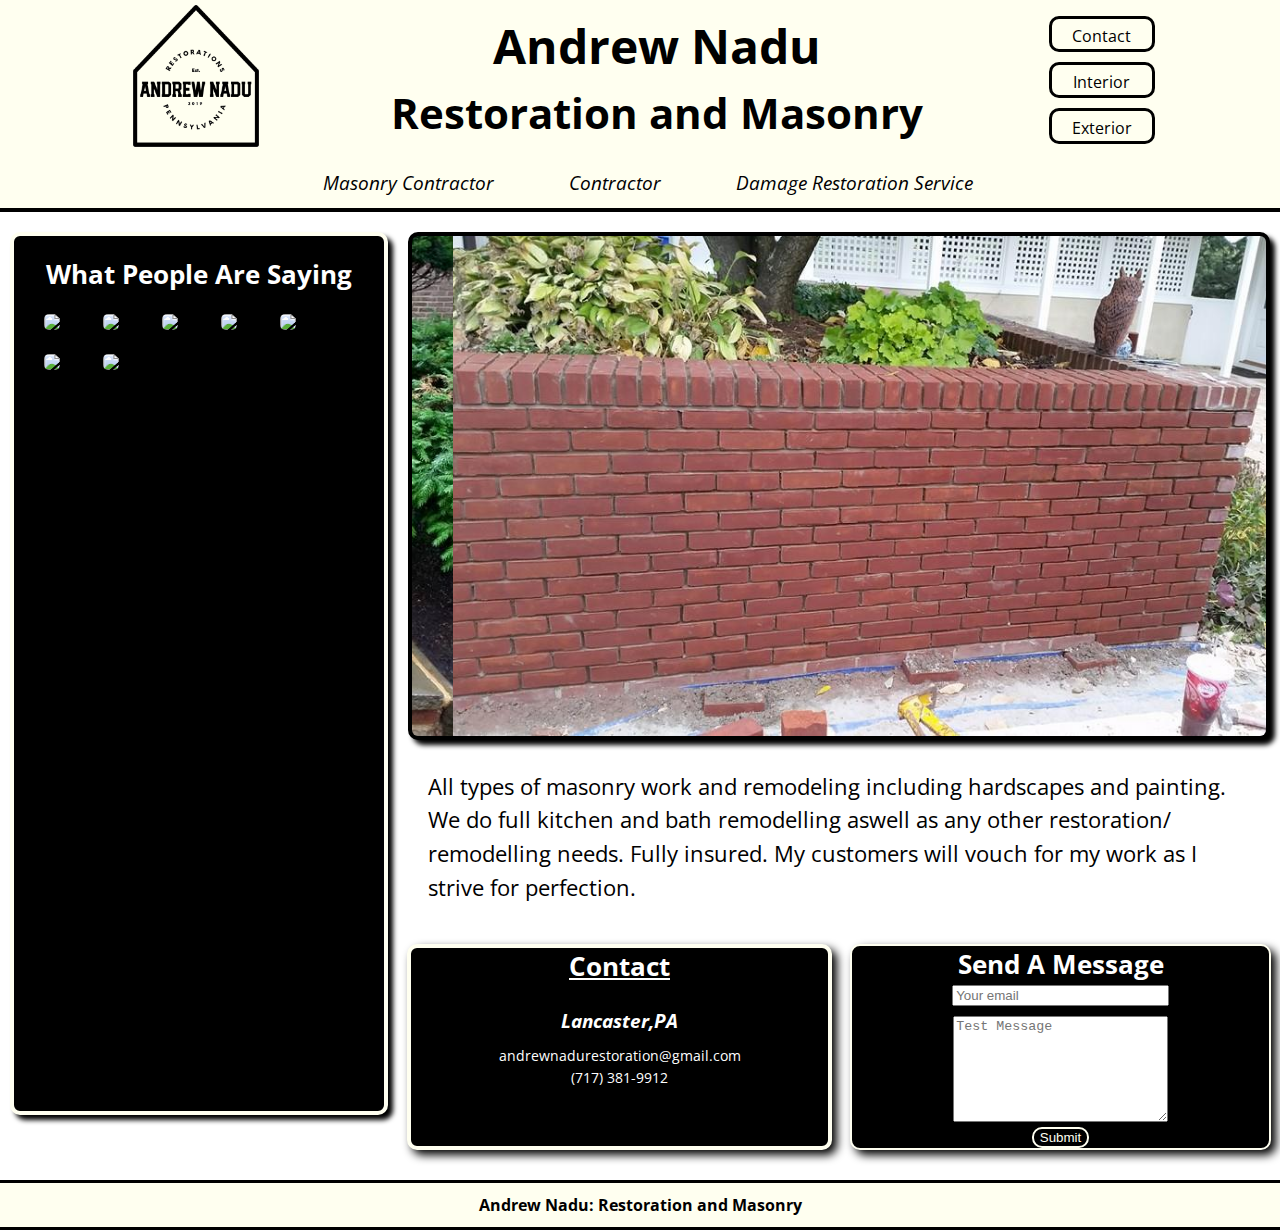
==== commit ff4d73ea: "overflow scroll reviews" ====
--- a/index.html
+++ b/index.html
@@ -91,9 +91,11 @@
           <img class="carouselImage" src="./Assets/Main-Carousel/kitchen.jpg" />
           <img class="carouselImage" src="./Assets/Main-Carousel/beam.jpg" />
           <img class="carouselImage" src="./Assets/Main-Carousel/restored.jpg" />
+          <img class="carouselImage" src="./Assets/Main-Carousel/basement.jpg" />
           <img class="carouselImage" src="./Assets/Main-Carousel/stonepath.jpg" />
           <img class="carouselImage" src="./Assets/Main-Carousel/brickretainingwall.jpg" />
           <img class="carouselImage" src="./Assets/Main-Carousel/ceiling.jpg" />
+          <img class="carouselImage" src="./Assets/Main-Carousel/basement2.jpg" />
           <img class="carouselImage" src="./Assets/Main-Carousel/livingRoom.jpg" />
           <img class="carouselImage" src="./Assets/Main-Carousel/bedroom.jpg" />
         </div>
--- a/css/index.css
+++ b/css/index.css
@@ -486,6 +486,8 @@
     align-items: center;
     flex-direction: column;
     width: 100%;
+    height: 350px;
+    overflow: scroll;
   }
 }
 @media (max-width: 699px) {
